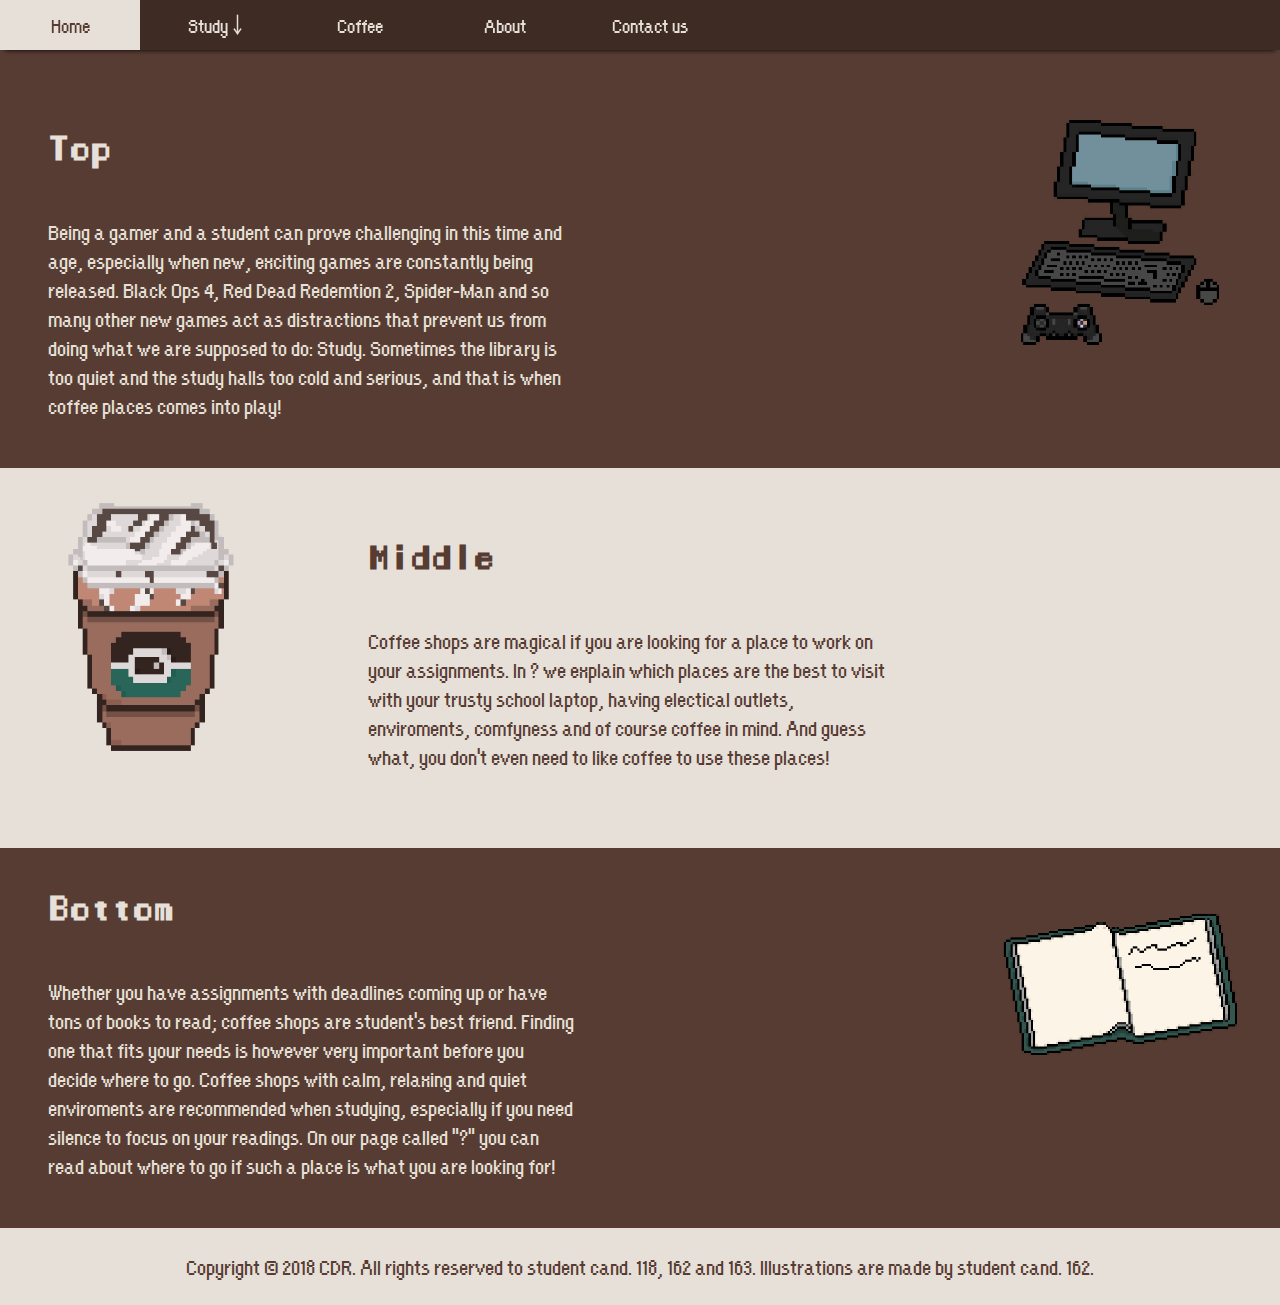
==== index.html @ b0ec4370 "added comments" ====
<!doctype html>
<html lang="en">
    <head>
        <meta charset="utf-8" />
        <meta http-equiv="X-UA-Compatible" content="IE=edge">
        <title>Coffee for Thought</title>
        <meta name="viewport" content="width=device-width, initial-scale=1">
        <link rel="stylesheet" href="css/style.css">
        <link rel="icon" href="images/frappino_espresso.png">
    </head>

    <body>
<!-- Grid area start -->
        <main class="grid">
<!-- Navigation bar coded by candidate 180 -->
            <header class="header">
                <nav>
                    <label for="show-menu" class="show-menu">Show Menu</label>
                    <input type="checkbox" id="show-menu" role="button">
                    <ul id="menu">
                        <li class="current"><a href="index.html">Home</a></li>
                        <li>
                            <a href="#">Study ￬</a>
                            <ul class="hidden">
                                <li><a href="alone.html">Alone</a></li>
                                <li><a href="ingroup.html">In a Group</a></li>
                            </ul>
                        </li>
                        <li><a href="coffee.html">Coffee</a></li>
                        <li><a href="about.html">About</a></li>
                        <li><a href="contact-us.html">Contact us</a></li>
                    </ul>
                </nav>
            </header>
<!-- Homepage description -->
            <section class="sidebar">
                <h2>Top</h2>
                <p class="even">
                    Being a gamer and a student can prove challenging in this time and age, especially when new, exciting games are constantly being released. Black Ops 4, Red Dead Redemtion 2, Spider-Man and so many other new games act as distractions that prevent us from doing what we are supposed to do: Study.  Sometimes the library is too quiet and the study halls too cold and serious, and that is when coffee places comes into play!
                </p>
            </section>

            <section class="content">
                <img class="home" src="images/gaming.png" alt="a pixel art of a computer with a gaming controller">
            </section>    
<!-- Homepage description second part -->
            <section class="sidebar2">
                <h2>Middle</h2>
                <p class="odd">
                    Coffee shops are magical if you are looking for a place to work on your assignments. In ? we explain which places are the best to visit with your trusty school laptop, having electical outlets, enviroments, comfyness and of course coffee in mind.  And guess what, you don't even need to like coffee to use these places! 
                </p>
            </section>

            <section class="content2">
                <img class="home" src="/images/big_frappino_espresso.png" alt="a pixelated coffee cup">
            </section>   
<!-- Homepage description third part -->
            <section class="sidebar3">
                <h2>Bottom</h2>
                <p class="even">
                    Whether you have assignments with deadlines coming up or have tons of books to read; coffee shops are student's best friend. Finding one that fits your needs is however very important before you decide where to go. Coffee shops with calm, relaxing and quiet enviroments are recommended when studying, especially if you need silence to focus on your readings. On our page called "?" you can read about where to go if such a place is what you are looking for!  
                </p>
            </section>

            <section class="content3">
                <img class="home" src="/images/book.png" alt="a pixelated book">
            </section>

<!-- Footer -->
            <footer class="footer">
                <p>Copyright © 2018 CDR. All rights reserved to student cand. 118, 162 and 163. Illustrations are made by student cand. 162.</p>
            </footer>

        </main>
<!-- Grid area end -->
    </body>

</html>
---- css/style.css ----
body{
    margin:0;
    font-family: 'orange_kidregular';
    background-color: #E7E0D8
}

/* NAV BAR STYLE*/

ul {
    list-style-type:none;
    margin:0;
    padding:0;
    position: absolute;
}
/* NAVIGATION POSITION */
#menu {
    position: fixed;
    top: 0;
    width: 100%;
    background-color: #3e2b24;
    color: rgba(0, 0, 0, 0.0);
    box-shadow: 5px 5px 5px 5px;
    font-size: 22px;
    z-index: 1;
    box-shadow: 0px 5px 5px -5px #000000;
}

/* HORIZONTAL LIST AND SPACING */
li {
    display: inline-block;
    margin-right: 1px;
}

/* NAVIGATION LINK STYLE */
li a {
    display:block;
    min-width:140px;
    height: 50px;
    text-align: center;
    line-height: 50px;
    font-family: 'orange_kidregular';
    color: #E7E0D8;
    background: #3e2b24;
    text-decoration: none;
}
/* HOVER STATE */
li:hover a {
    background: #E7E0D8;
    color: #573C33;
}

/* SHOWS WHICH PAGE IS CURRENTLY OPENED */ 
ul li.current a{
    background: #E7E0D8;
    color: #573C33;
}

/* DROP DOWN LINK STYLE*/
li:hover ul a {
    background: #3e2b24;
    color: #E7E0D8;
    height: 40px;
    line-height: 40px;
}
/* HOVER FOR DROP DOWN LINKS*/
li:hover ul a:hover {
    background: #E7E0D8;
    color: #573C33;
}
/* HIDE DROP DOWN LINKS UNTIL NEEDED*/
li ul {
    display: none;
}
/* DROP DOWN LINKS VERTICAL */
li ul li {
    display: block;
    float: none;
}
/* NO TEXT WRAPPING */
li ul li a {
    width: auto;
    min-width: 100px;
    padding: 0 20px;
}
/* DISPLAY DROP DOWN WHEN HOVER */
ul li a:hover + .hidden, .hidden:hover {
    display: block;
}
/* STYLE FOR MENU BUTTON */
.show-menu {
    font-family: 'orange_kidregular';
    font-size: 22px;
    text-decoration: none;
    color:#E7E0D8;
    background: #3e2b24;
    text-align: center;
    padding: 10px 0;
    display: none;
}
/* HIDE CHECKBOX */
input[type=checkbox]{
    display: none;
}
/* SHOW MENU WHEN ITS CLICKED ON */
input[type=checkbox]:checked ~ #menu{
    display: block;
}

/* RESPOINSIVE STYLES */
@media screen and (max-width : 736px){
    /* INLINE DROP DOWN LINKS */
    ul {
        position: static;
        display: none;
    }
    /* SPACING */
    li {
        margin-bottom: 1px;
    }
    /* WIDTH FOR THE LINKS */
    ul li, li a {
        width: 100%;
    }
    /* DISPLAY MENU LINK */
    .show-menu {
        display:block;
    }
}

/* TEXT SIZE AND THEIR FONTS. Code by student cand. 163 */

h1{
    font-family: 'manaspaceregular';
    font-size: 2.5em;
    margin: 1.5em;
}

h2 {
    font-family: 'manaspaceregular';
    font-size: 2em;
    margin: 1.5em;
}

p{
    font-family: 'orange_kidregular';
    font-size: 1.5em;
    margin: 2em;
}

p.even {
    width: auto;
}

p.odd {
    width: auto;
}

/* FONTS. Code by student cand. 163 */

@font-face {
    font-family: 'manaspaceregular';
    src: url('../fonts/manaspc-webfont.woff2') format('woff2'),
        url('../fonts/manaspc-webfont.woff') format('woff');
    font-weight: normal;
    font-style: normal;
}

@font-face {
    font-family: 'manaspaceregular';
    src: url('../fonts/manaspc-webfont.woff2') format('woff2'),
        url('../fonts/manaspc-webfont.woff') format('woff');
    font-weight: normal;
    font-style: normal;
}

@font-face {
    font-family: 'orange_kidregular';
    src: url('../fonts/orange-kid.regular-webfont.woff2') format('woff2'),
        url('../fonts/orange-kid.regular-webfont.woff') format('woff');
    font-weight: normal;
    font-style: normal;
}
/* All responsive grid styles coded by candidate 180 */

/* RESPONSIVENESS STYLE (MOBILE GRID VERSION) HOME PAGE AND ABOUT PAGE*/ 

.grid{
    display: grid;
    grid-template-columns: 1fr 1fr 1fr 1fr; 
    grid-template-rows: auto auto auto auto auto; /* auto fits the content */
    grid-template-areas: 
        "header header header header"
        "sidebar sidebar sidebar sidebar"
        "content content content content"
        "sidebar2 sidebar2 sidebar2 sidebar2"
        "content2 content2 content2 content2"
        "sidebar3 sidebar3 sidebar3 sidebar3"
        "content3 content3 content3 content3"
        "footer footer footer footer"; 

}


.grid-study {
    display: grid;
    grid-template-columns: 1fr 1fr;
    grid-template-rows: auto auto auto;
    grid-template-areas:
        "header header"
        "sidebar sidebar"
        "content content"
        "sidebar2 sidebar2"
        "content2 content2"
        "footer footer";
}

/* RESPONSIVENESS STYLE (MOBILE GRID VERSION) FOR COFFEE PAGE */

.grid-coffee{
    display: grid;
    grid-template-columns: 1fr 1fr; 
    grid-template-rows: auto auto 1fr 1fr auto; /* auto fits the content */
    grid-template-areas: 
        "header header"
        "title title"
        "coffee1 coffee1"
        "coffee2 coffee2"
        "coffee3 coffee3"
        "coffee4 coffee4"
        "coffee5 coffee5"
        "coffee6 coffee6"
        "footer footer"; 

}


/* RESPONSIVENESS STYLE FOR CONTANT US PAGE */
.grid-contact-us {
    display: grid;
    grid-template-columns: 1fr 1fr;
    grid-template-rows: auto 1fr auto;
    grid-template-areas:
        "header header"
        "sidebar sidebar"
        "container container"
        "footer footer";
}

/* HOME PAGE AND ABOUT PAGE STYLING */

.sidebar, .sidebar2, .sidebar3{
    padding-right: 0;
}


.header{
    grid-area: header;
    padding-bottom: 5.5em;
    background-color: #573C33;
}

/* SIDEBAR IS FOR THE CONTENT ON THE LEFT */

.sidebar{
    grid-area: sidebar;
    color: #E7E0D8;
    background-color: #573C33;
}

/* CONTENT IS FOR ALL THE CONTENT ON THE RIGHT  */

.content{
    grid-area: content;
    background-color: #573C33;
}

.sidebar2{
    grid-area: sidebar2;
    color: #573C33;
    background-color: #E7E0D8;
}  

.content2{
    grid-area: content2;
    background-color: #E7E0D8;
}

.sidebar3{
    grid-area: sidebar3;
    color: #E7E0D8;
    background-color: #573C33;
}

.content3{
    grid-area: content3;
    background-color: #573C33;
}

.sidebar,
.sidebar2,
.sidebar3{
    align-content: center;
    margin: 0;
    width: 100%;
}

.content,
.content2,
.content3{
    margin: 0;
    justify-items: start;
    width: 100%;
}

/* COFFEE PAGE STYILING */

.title-coffee{
    grid-area: title;
    color: #E7E0D8;
    background-color: #573C33;
    text-align: center;
}

.coffee1{
    grid-area: coffee1;
    color: #E7E0D8;
    background-color: #573C33;
    text-align: center;
}  

#espresso{
    padding-top: 1em;
}

.coffee2{
    grid-area: coffee2;
    color: #E7E0D8;
    background-color: #573C33;
    text-align: center;
}  

.coffee3{
    grid-area: coffee3;
    color: #E7E0D8;
    background-color: #573C33;
    text-align: center;
}

.coffee4{
    grid-area: coffee4;
    color: #E7E0D8;
    background-color: #573C33;
    text-align: center;
}

.coffee5{
    grid-area: coffee5;
    color: #E7E0D8;
    background-color: #573C33;
    text-align: center;
}  

.coffee6{
    grid-area: coffee6;
    color: #E7E0D8;
    background-color: #573C33;
    text-align: center;
}  

/* STYLING FOR THE COFFEE CONTENT */

.coffee-name{
    margin-top: 0.5em;
    margin-bottom: 0;
    padding-bottom: 0;
}

.coffee, .coffee-location{
    margin: 0;
    padding: 0;
}

.coffee-icon{
    padding-bottom: 0;
}

.hearts{
    margin-bottom: 2em;
}

/* END OF COFFEE STYLING */

.container{
    grid-area: container;
}

/* FOOTER. Code by student cand. 163 */

.footer{
    grid-area: footer;
    text-align: center;
    color: #573C33;
    background-color: #E7E0D8;
}

.footer p{
    margin: 1em;;
}
/* END OF FOOTER */

/* IMAGE PLACEMENTS AND STYLING. Code by student cand. 163 */

img.home {
    display: block;
    margin-top: 2em;
    margin-bottom: 2em;
    margin-left: auto;
    margin-right: auto;
    width: 75%;
}


img.avatar {
    display: block;
    margin-top: 2em;
    margin-bottom: 2em;
    margin-left: auto;
    margin-right: auto;
    width: 75%;
}

img#silent {
    transform: scaleX(-1);
    -webkit-transform: scaleX(-1);
    z-index: 0;
}

img.study {
    display: block;
    margin-top: 2em;
    margin-left: auto;
    margin-right: auto;
    width: 100%;
}

/* END OF IMAGE PLACEMENTS */

/* Following @media section coded by candidate 180 */

/* THIS IS HOW ITS GONNNA LOOK ON THE BIG SCREEN */

@media screen and (min-width: 736px){
    .grid {
        display: grid;
        grid-template-columns: 1fr 1fr 1fr 1fr;
        grid-template-rows: auto 1fr 1fr auto;
        grid-template-areas:
            "header header header header"
            "sidebar sidebar sidebar content"
            "content2 sidebar2 sidebar2 sidebar2"
            "sidebar3 sidebar3 sidebar3 content3"
            "footer footer footer footer";
    }

    .grid-study {
        display: grid;
        grid-template-columns: 1fr 1fr;
        grid-template-rows: auto auto auto auto;
        grid-template-areas:
            "header header"
            "sidebar content"
            "content2 sidebar2"
            "footer footer";
    }

    .grid-coffee {
        display: grid;
        grid-template-columns: 1fr 1fr;
        grid-template-rows: auto auto 1fr auto;
        grid-template-areas:
            "header header"
            "title title"
            "coffee1 coffee2"
            "coffee3 coffee4"
            "coffee5 coffee6"
            "footer footer";
    }

    .grid-contact-us {
        display: grid;
        grid-template-columns: 1fr 1fr;
        grid-template-rows: auto 1fr auto;
        grid-template-areas:
            "header header"
            "container sidebar"
            "footer footer";
    }

    img.study {
        width: 80%;
    }

    p.even {
        width: 55%;
    }
    
    p.odd {
        width: 55%;
    }
    
}

/* CONTACT FORM. Made by student cand. 163 */

input[type=text], select, textarea {
    width: 100%;
    padding: 12px;
    box-sizing: border-box;
    margin-top: 6px;
    margin-bottom: 16px;
    resize: vertical;
    font-family: 'orange_kidregular';
    font-size: 16px;
}

input[type=submit] {
    background-color: #3e2b24;
    color: #E7E0D8;
    padding: 12px 20px;
    border: none;
    border-radius: 4px;
    cursor: pointer;
}

input[type=submit]:hover {
    background: #E7E0D8;
    color: #573C33;
}

.container {
    background-color: #573C33;
    padding: 20px;
    color: #E7E0D8;
}
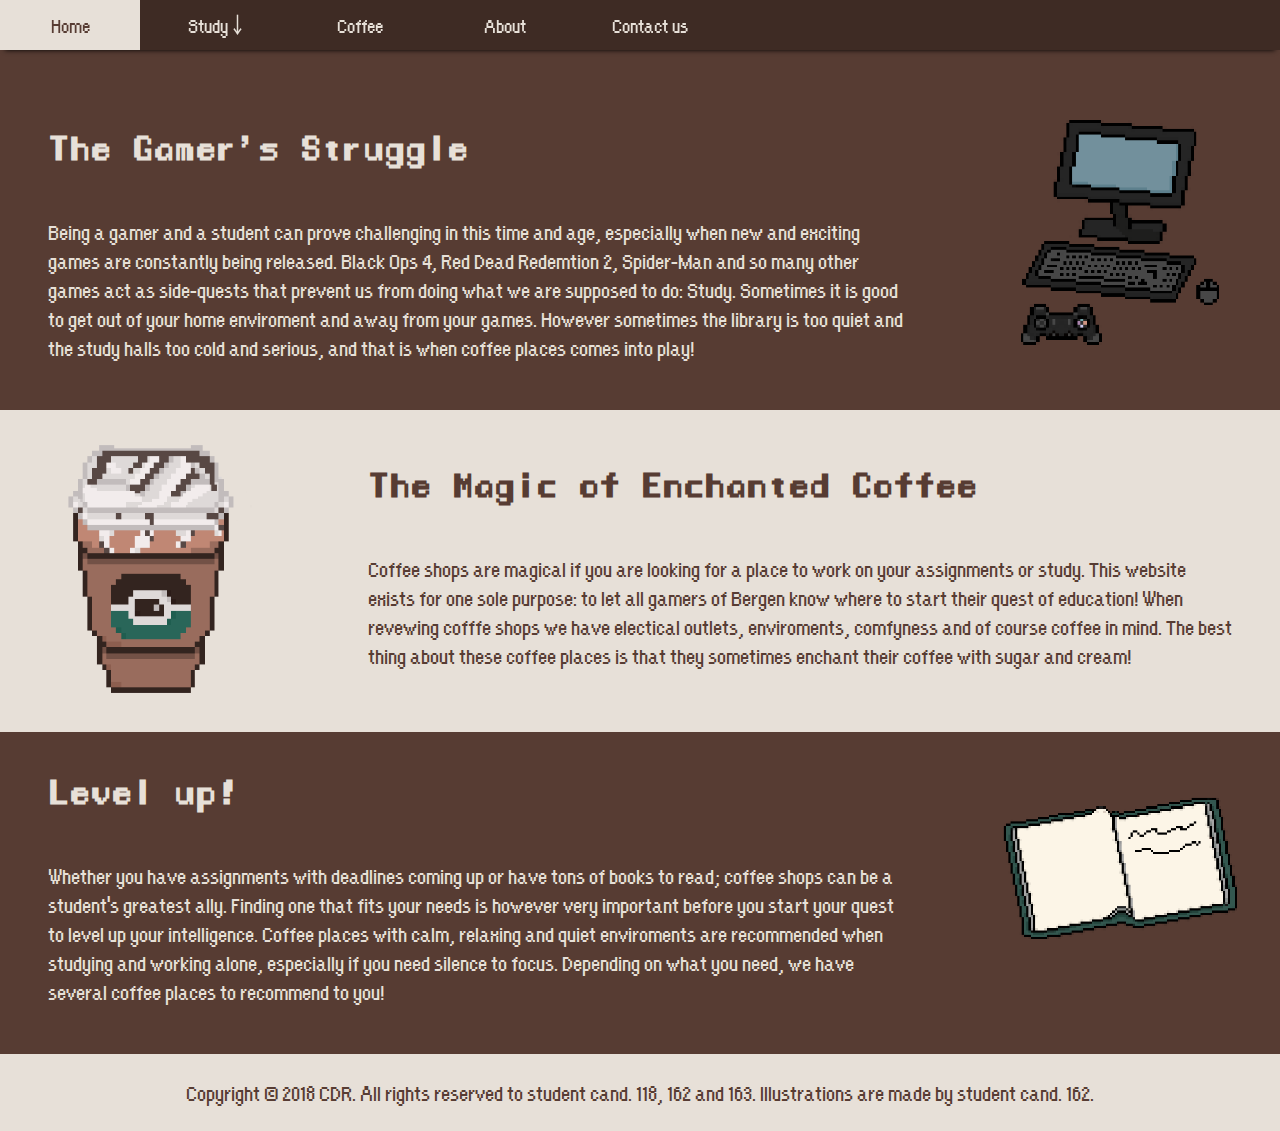
==== commit ae9914d2: "front page text" ====
--- a/index.html
+++ b/index.html
@@ -34,9 +34,9 @@
             </header>
 <!-- Homepage description -->
             <section class="sidebar">
-                <h2>Top</h2>
+                <h2>The Gamer's Struggle</h2>
                 <p class="even">
-                    Being a gamer and a student can prove challenging in this time and age, especially when new, exciting games are constantly being released. Black Ops 4, Red Dead Redemtion 2, Spider-Man and so many other new games act as distractions that prevent us from doing what we are supposed to do: Study.  Sometimes the library is too quiet and the study halls too cold and serious, and that is when coffee places comes into play!
+                    Being a gamer and a student can prove challenging in this time and age, especially when new and exciting games are constantly being released. Black Ops 4, Red Dead Redemtion 2, Spider-Man and so many other games act as side-quests that prevent us from doing what we are supposed to do: Study. Sometimes it is good to get out of your home enviroment and away from your games. However sometimes the library is too quiet and the study halls too cold and serious, and that is when coffee places comes into play!
                 </p>
             </section>
 
@@ -45,9 +45,9 @@
             </section>    
 <!-- Homepage description second part -->
             <section class="sidebar2">
-                <h2>Middle</h2>
+                <h2>The Magic of Enchanted Coffee</h2>
                 <p class="odd">
-                    Coffee shops are magical if you are looking for a place to work on your assignments. In ? we explain which places are the best to visit with your trusty school laptop, having electical outlets, enviroments, comfyness and of course coffee in mind.  And guess what, you don't even need to like coffee to use these places! 
+                    Coffee shops are magical if you are looking for a place to work on your assignments or study. This website exists for one sole purpose: to let all gamers of Bergen know where to start their quest of education! When revewing cofffe shops we have electical outlets, enviroments, comfyness and of course coffee in mind. The best thing about these coffee places is that they sometimes enchant their coffee with sugar and cream!
                 </p>
             </section>
 
@@ -56,9 +56,9 @@
             </section>   
 <!-- Homepage description third part -->
             <section class="sidebar3">
-                <h2>Bottom</h2>
+                <h2>Level up!</h2>
                 <p class="even">
-                    Whether you have assignments with deadlines coming up or have tons of books to read; coffee shops are student's best friend. Finding one that fits your needs is however very important before you decide where to go. Coffee shops with calm, relaxing and quiet enviroments are recommended when studying, especially if you need silence to focus on your readings. On our page called "?" you can read about where to go if such a place is what you are looking for!  
+                    Whether you have assignments with deadlines coming up or have tons of books to read; coffee shops can be a student's greatest ally. Finding one that fits your needs is however very important before you start your quest to level up your intelligence. Coffee places with calm, relaxing and quiet enviroments are recommended when studying and working alone, especially if you need silence to focus. Depending on what you need, we have several coffee places to recommend to you!
                 </p>
             </section>
 
--- a/css/style.css
+++ b/css/style.css
@@ -147,13 +147,10 @@
     margin: 2em;
 }
 
-p.even {
+p.txt {
     width: auto;
 }
 
-p.odd {
-    width: auto;
-}
 
 /* FONTS. Code by student cand. 163 */
 
@@ -446,7 +443,6 @@
 /* END OF IMAGE PLACEMENTS */
 
 /* Following @media section coded by candidate 180 */
-
 /* THIS IS HOW ITS GONNNA LOOK ON THE BIG SCREEN */
 
 @media screen and (min-width: 736px){
@@ -500,11 +496,7 @@
         width: 80%;
     }
 
-    p.even {
-        width: 55%;
-    }
-    
-    p.odd {
+    p.txt {
         width: 55%;
     }
     
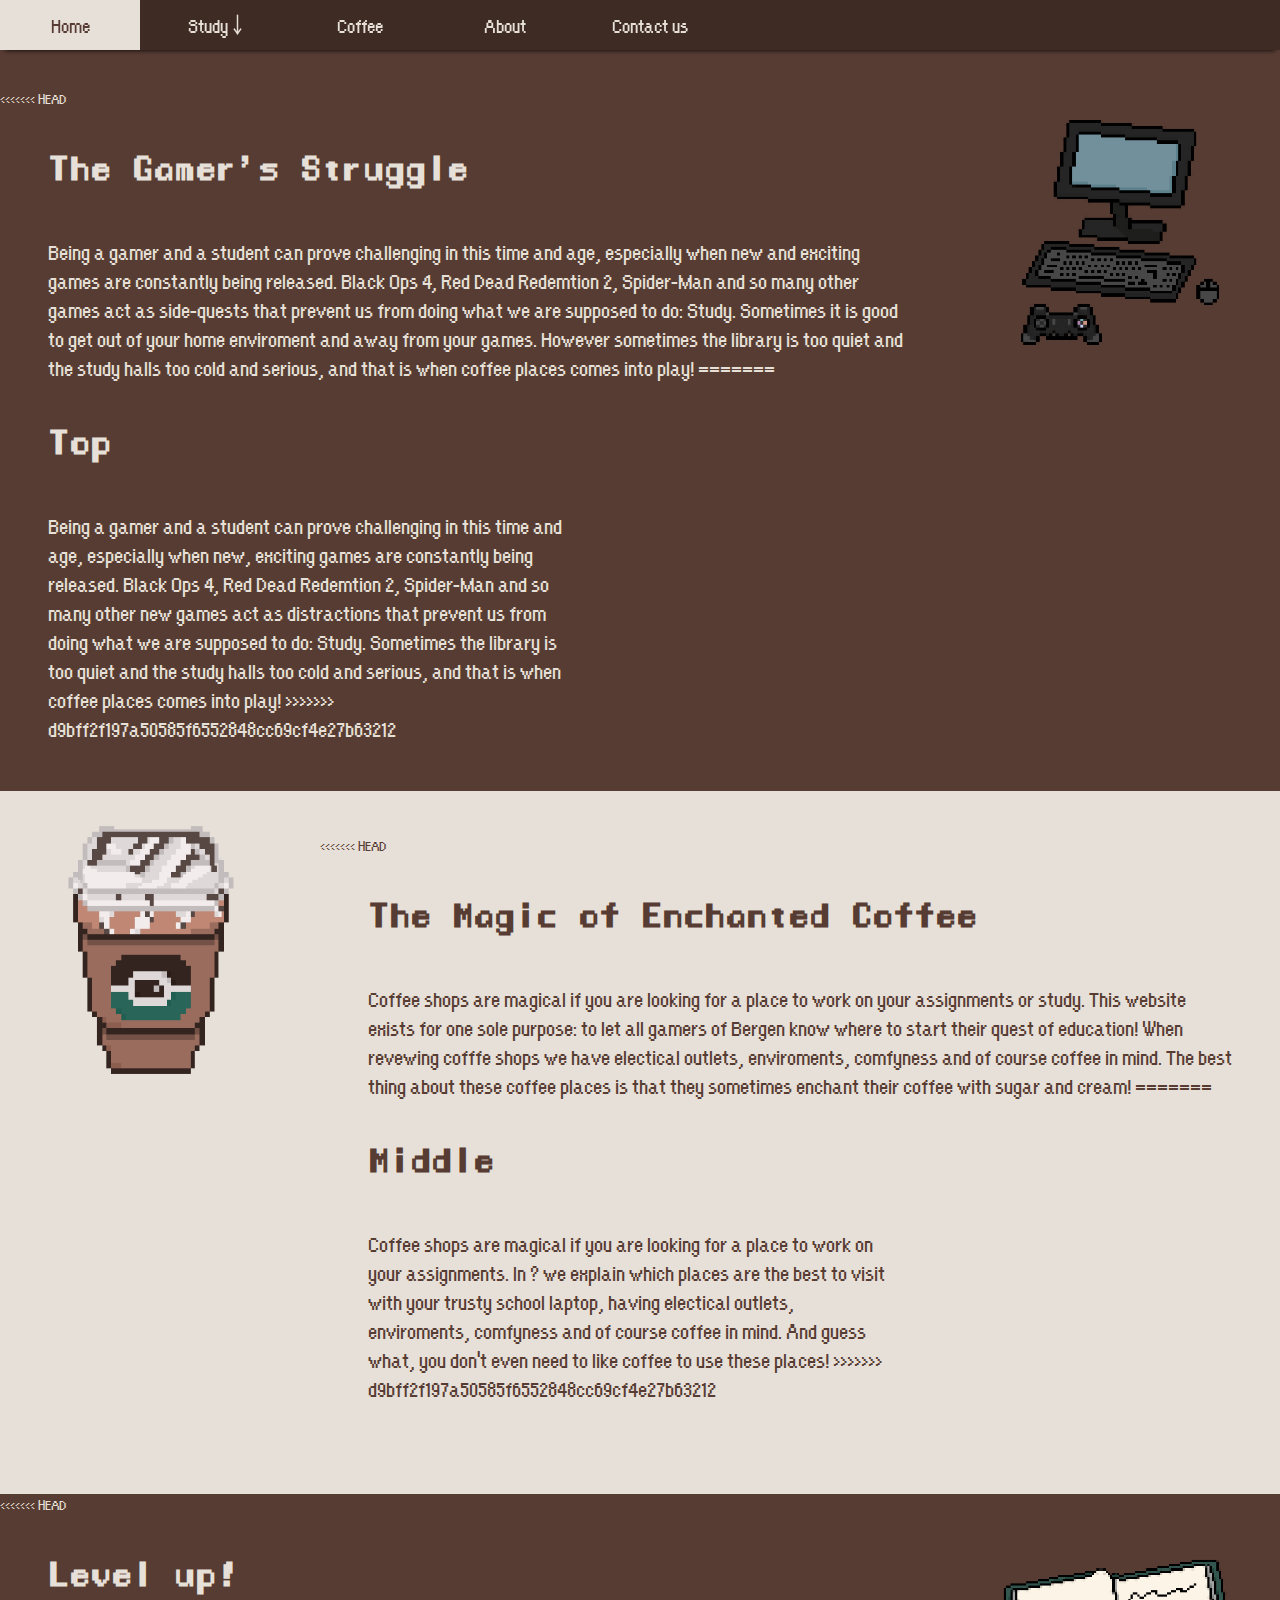
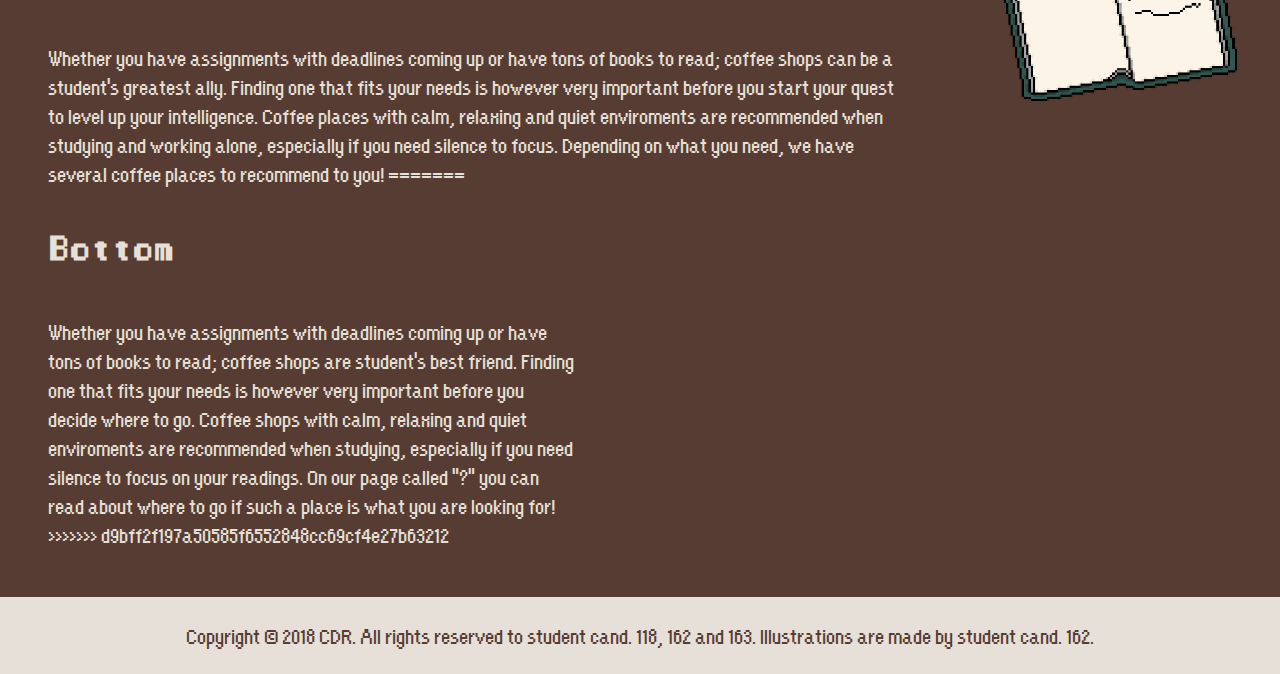
==== commit 38afa8ed: "Merge branch 'master' of https://github.com/rni006/test" ====
--- a/index.html
+++ b/index.html
@@ -34,9 +34,15 @@
             </header>
 <!-- Homepage description -->
             <section class="sidebar">
+<<<<<<< HEAD
                 <h2>The Gamer's Struggle</h2>
                 <p class="even">
                     Being a gamer and a student can prove challenging in this time and age, especially when new and exciting games are constantly being released. Black Ops 4, Red Dead Redemtion 2, Spider-Man and so many other games act as side-quests that prevent us from doing what we are supposed to do: Study. Sometimes it is good to get out of your home enviroment and away from your games. However sometimes the library is too quiet and the study halls too cold and serious, and that is when coffee places comes into play!
+=======
+                <h2>Top</h2>
+                <p class="txt">
+                    Being a gamer and a student can prove challenging in this time and age, especially when new, exciting games are constantly being released. Black Ops 4, Red Dead Redemtion 2, Spider-Man and so many other new games act as distractions that prevent us from doing what we are supposed to do: Study.  Sometimes the library is too quiet and the study halls too cold and serious, and that is when coffee places comes into play!
+>>>>>>> d9bff2f197a50585f6552848cc69cf4e27b63212
                 </p>
             </section>
 
@@ -45,9 +51,15 @@
             </section>    
 <!-- Homepage description second part -->
             <section class="sidebar2">
+<<<<<<< HEAD
                 <h2>The Magic of Enchanted Coffee</h2>
                 <p class="odd">
                     Coffee shops are magical if you are looking for a place to work on your assignments or study. This website exists for one sole purpose: to let all gamers of Bergen know where to start their quest of education! When revewing cofffe shops we have electical outlets, enviroments, comfyness and of course coffee in mind. The best thing about these coffee places is that they sometimes enchant their coffee with sugar and cream!
+=======
+                <h2>Middle</h2>
+                <p class="txt">
+                    Coffee shops are magical if you are looking for a place to work on your assignments. In ? we explain which places are the best to visit with your trusty school laptop, having electical outlets, enviroments, comfyness and of course coffee in mind.  And guess what, you don't even need to like coffee to use these places! 
+>>>>>>> d9bff2f197a50585f6552848cc69cf4e27b63212
                 </p>
             </section>
 
@@ -56,9 +68,15 @@
             </section>   
 <!-- Homepage description third part -->
             <section class="sidebar3">
+<<<<<<< HEAD
                 <h2>Level up!</h2>
                 <p class="even">
                     Whether you have assignments with deadlines coming up or have tons of books to read; coffee shops can be a student's greatest ally. Finding one that fits your needs is however very important before you start your quest to level up your intelligence. Coffee places with calm, relaxing and quiet enviroments are recommended when studying and working alone, especially if you need silence to focus. Depending on what you need, we have several coffee places to recommend to you!
+=======
+                <h2>Bottom</h2>
+                <p class="txt">
+                    Whether you have assignments with deadlines coming up or have tons of books to read; coffee shops are student's best friend. Finding one that fits your needs is however very important before you decide where to go. Coffee shops with calm, relaxing and quiet enviroments are recommended when studying, especially if you need silence to focus on your readings. On our page called "?" you can read about where to go if such a place is what you are looking for!  
+>>>>>>> d9bff2f197a50585f6552848cc69cf4e27b63212
                 </p>
             </section>
 
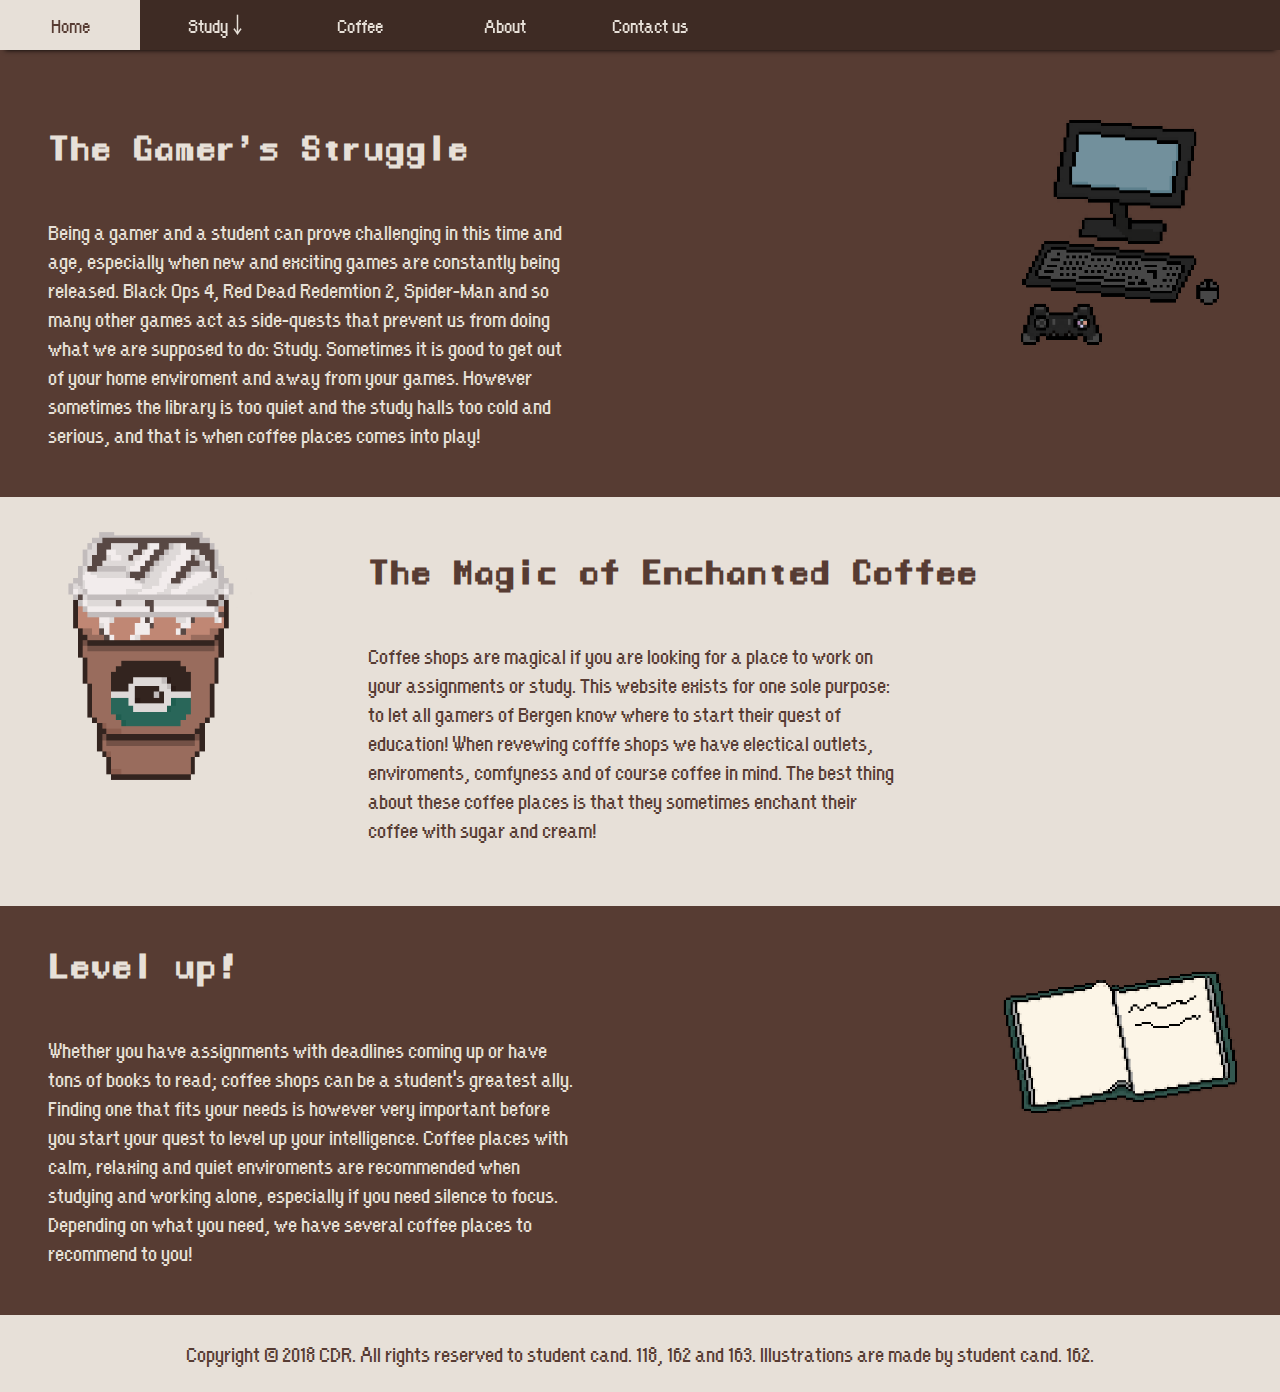
==== commit 3a1ea219: "fixed merge" ====
--- a/index.html
+++ b/index.html
@@ -34,15 +34,9 @@
             </header>
 <!-- Homepage description -->
             <section class="sidebar">
-<<<<<<< HEAD
                 <h2>The Gamer's Struggle</h2>
-                <p class="even">
+                <p class="txt">
                     Being a gamer and a student can prove challenging in this time and age, especially when new and exciting games are constantly being released. Black Ops 4, Red Dead Redemtion 2, Spider-Man and so many other games act as side-quests that prevent us from doing what we are supposed to do: Study. Sometimes it is good to get out of your home enviroment and away from your games. However sometimes the library is too quiet and the study halls too cold and serious, and that is when coffee places comes into play!
-=======
-                <h2>Top</h2>
-                <p class="txt">
-                    Being a gamer and a student can prove challenging in this time and age, especially when new, exciting games are constantly being released. Black Ops 4, Red Dead Redemtion 2, Spider-Man and so many other new games act as distractions that prevent us from doing what we are supposed to do: Study.  Sometimes the library is too quiet and the study halls too cold and serious, and that is when coffee places comes into play!
->>>>>>> d9bff2f197a50585f6552848cc69cf4e27b63212
                 </p>
             </section>
 
@@ -51,15 +45,9 @@
             </section>    
 <!-- Homepage description second part -->
             <section class="sidebar2">
-<<<<<<< HEAD
                 <h2>The Magic of Enchanted Coffee</h2>
-                <p class="odd">
+                <p class="txt">
                     Coffee shops are magical if you are looking for a place to work on your assignments or study. This website exists for one sole purpose: to let all gamers of Bergen know where to start their quest of education! When revewing cofffe shops we have electical outlets, enviroments, comfyness and of course coffee in mind. The best thing about these coffee places is that they sometimes enchant their coffee with sugar and cream!
-=======
-                <h2>Middle</h2>
-                <p class="txt">
-                    Coffee shops are magical if you are looking for a place to work on your assignments. In ? we explain which places are the best to visit with your trusty school laptop, having electical outlets, enviroments, comfyness and of course coffee in mind.  And guess what, you don't even need to like coffee to use these places! 
->>>>>>> d9bff2f197a50585f6552848cc69cf4e27b63212
                 </p>
             </section>
 
@@ -68,15 +56,9 @@
             </section>   
 <!-- Homepage description third part -->
             <section class="sidebar3">
-<<<<<<< HEAD
                 <h2>Level up!</h2>
-                <p class="even">
+                <p class="txt">
                     Whether you have assignments with deadlines coming up or have tons of books to read; coffee shops can be a student's greatest ally. Finding one that fits your needs is however very important before you start your quest to level up your intelligence. Coffee places with calm, relaxing and quiet enviroments are recommended when studying and working alone, especially if you need silence to focus. Depending on what you need, we have several coffee places to recommend to you!
-=======
-                <h2>Bottom</h2>
-                <p class="txt">
-                    Whether you have assignments with deadlines coming up or have tons of books to read; coffee shops are student's best friend. Finding one that fits your needs is however very important before you decide where to go. Coffee shops with calm, relaxing and quiet enviroments are recommended when studying, especially if you need silence to focus on your readings. On our page called "?" you can read about where to go if such a place is what you are looking for!  
->>>>>>> d9bff2f197a50585f6552848cc69cf4e27b63212
                 </p>
             </section>
 
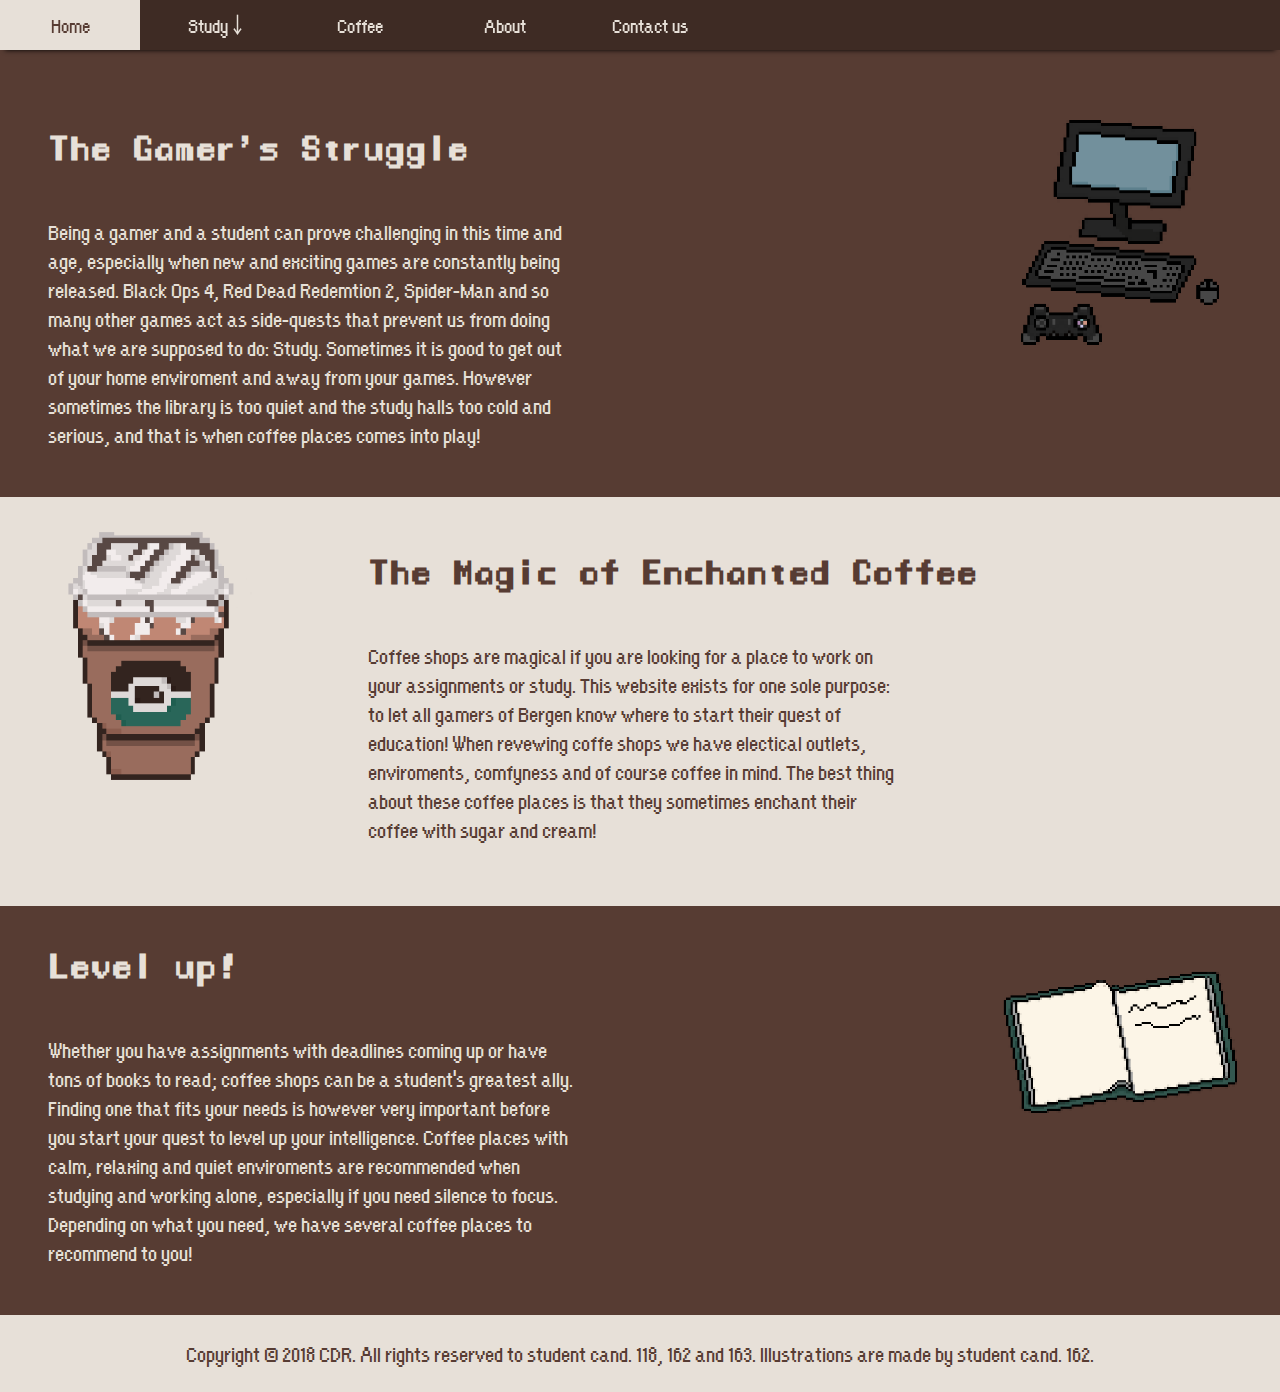
==== commit 47e92852: "Update index.html" ====
--- a/index.html
+++ b/index.html
@@ -47,7 +47,7 @@
             <section class="sidebar2">
                 <h2>The Magic of Enchanted Coffee</h2>
                 <p class="txt">
-                    Coffee shops are magical if you are looking for a place to work on your assignments or study. This website exists for one sole purpose: to let all gamers of Bergen know where to start their quest of education! When revewing cofffe shops we have electical outlets, enviroments, comfyness and of course coffee in mind. The best thing about these coffee places is that they sometimes enchant their coffee with sugar and cream!
+                    Coffee shops are magical if you are looking for a place to work on your assignments or study. This website exists for one sole purpose: to let all gamers of Bergen know where to start their quest of education! When revewing coffe shops we have electical outlets, enviroments, comfyness and of course coffee in mind. The best thing about these coffee places is that they sometimes enchant their coffee with sugar and cream!
                 </p>
             </section>
 
--- a/css/style.css
+++ b/css/style.css
@@ -177,7 +177,7 @@
     font-weight: normal;
     font-style: normal;
 }
-/* All responsive grid styles coded by candidate 180 */
+/* All responsive grid styles coded by candidate 118 */
 
 /* RESPONSIVENESS STYLE (MOBILE GRID VERSION) HOME PAGE AND ABOUT PAGE*/ 
 
@@ -442,7 +442,7 @@
 
 /* END OF IMAGE PLACEMENTS */
 
-/* Following @media section coded by candidate 180 */
+/* Following @media section coded by candidate 118 */
 /* THIS IS HOW ITS GONNNA LOOK ON THE BIG SCREEN */
 
 @media screen and (min-width: 736px){
